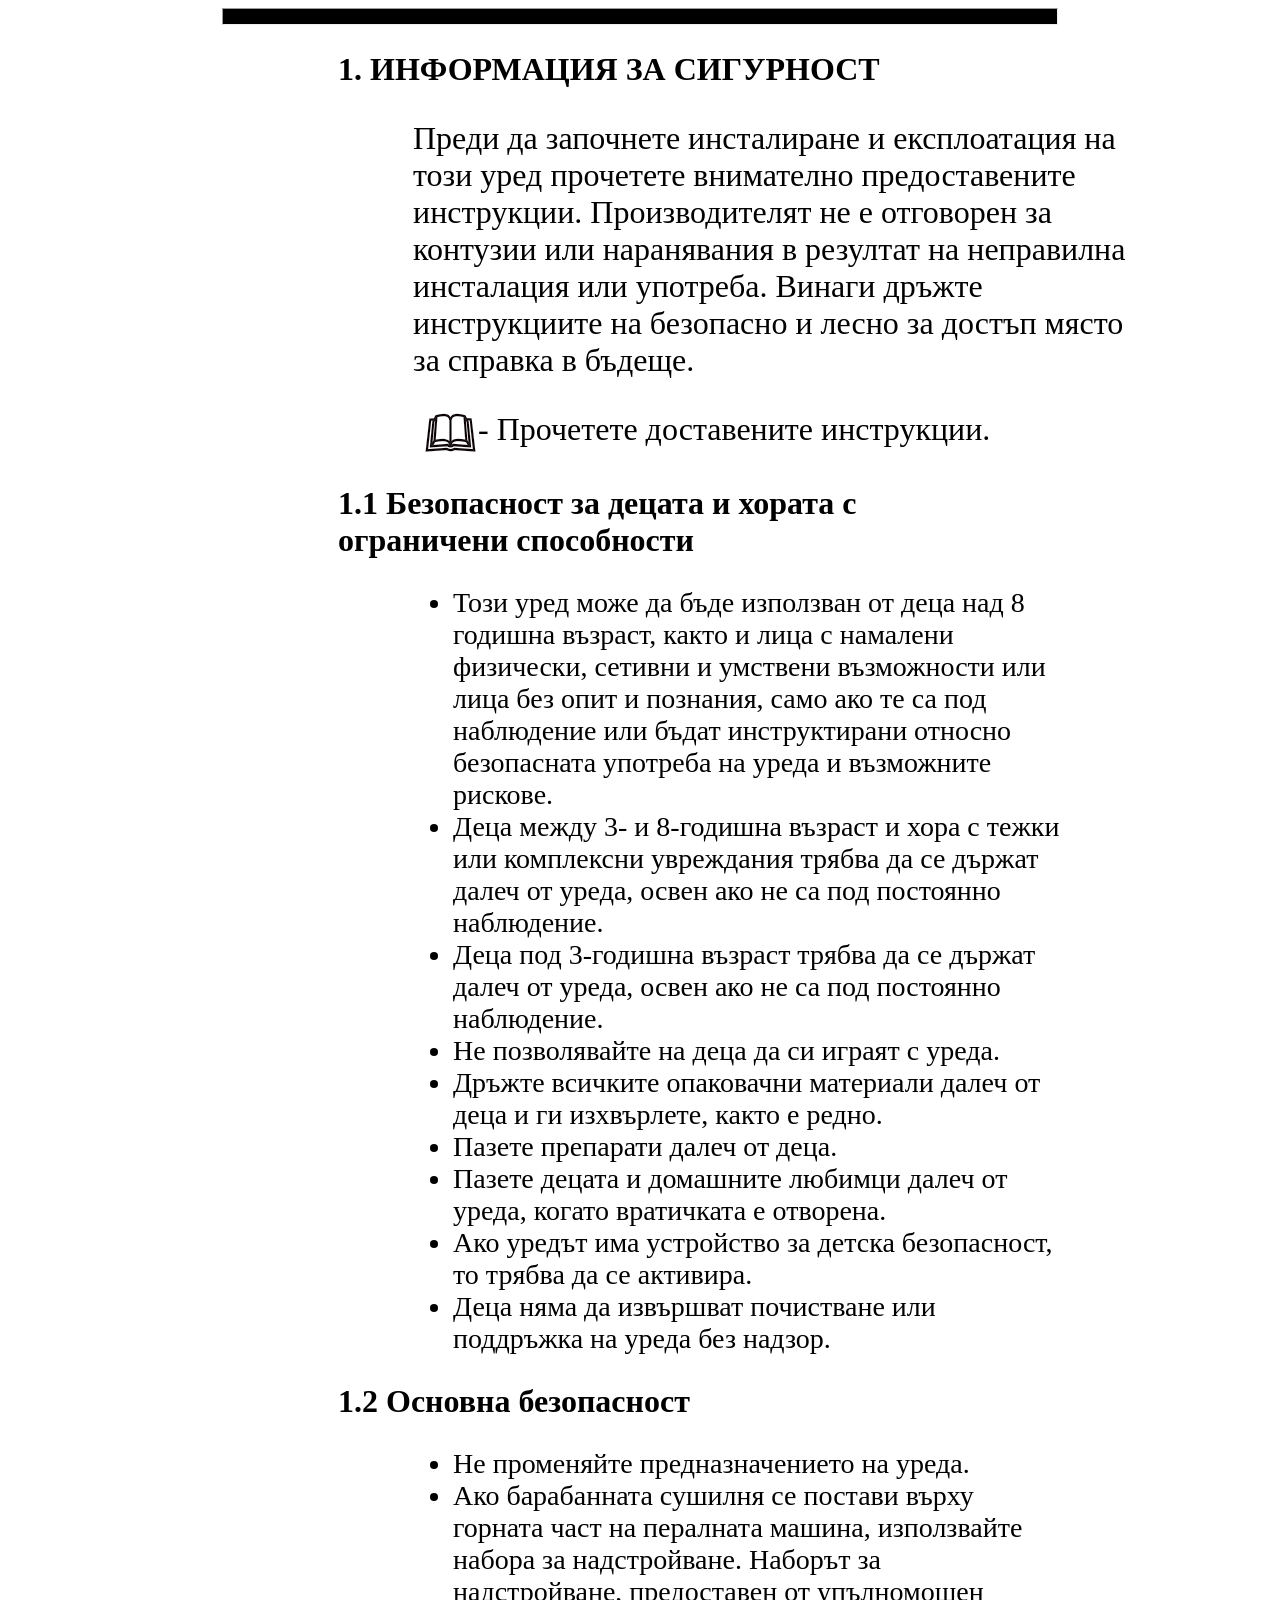
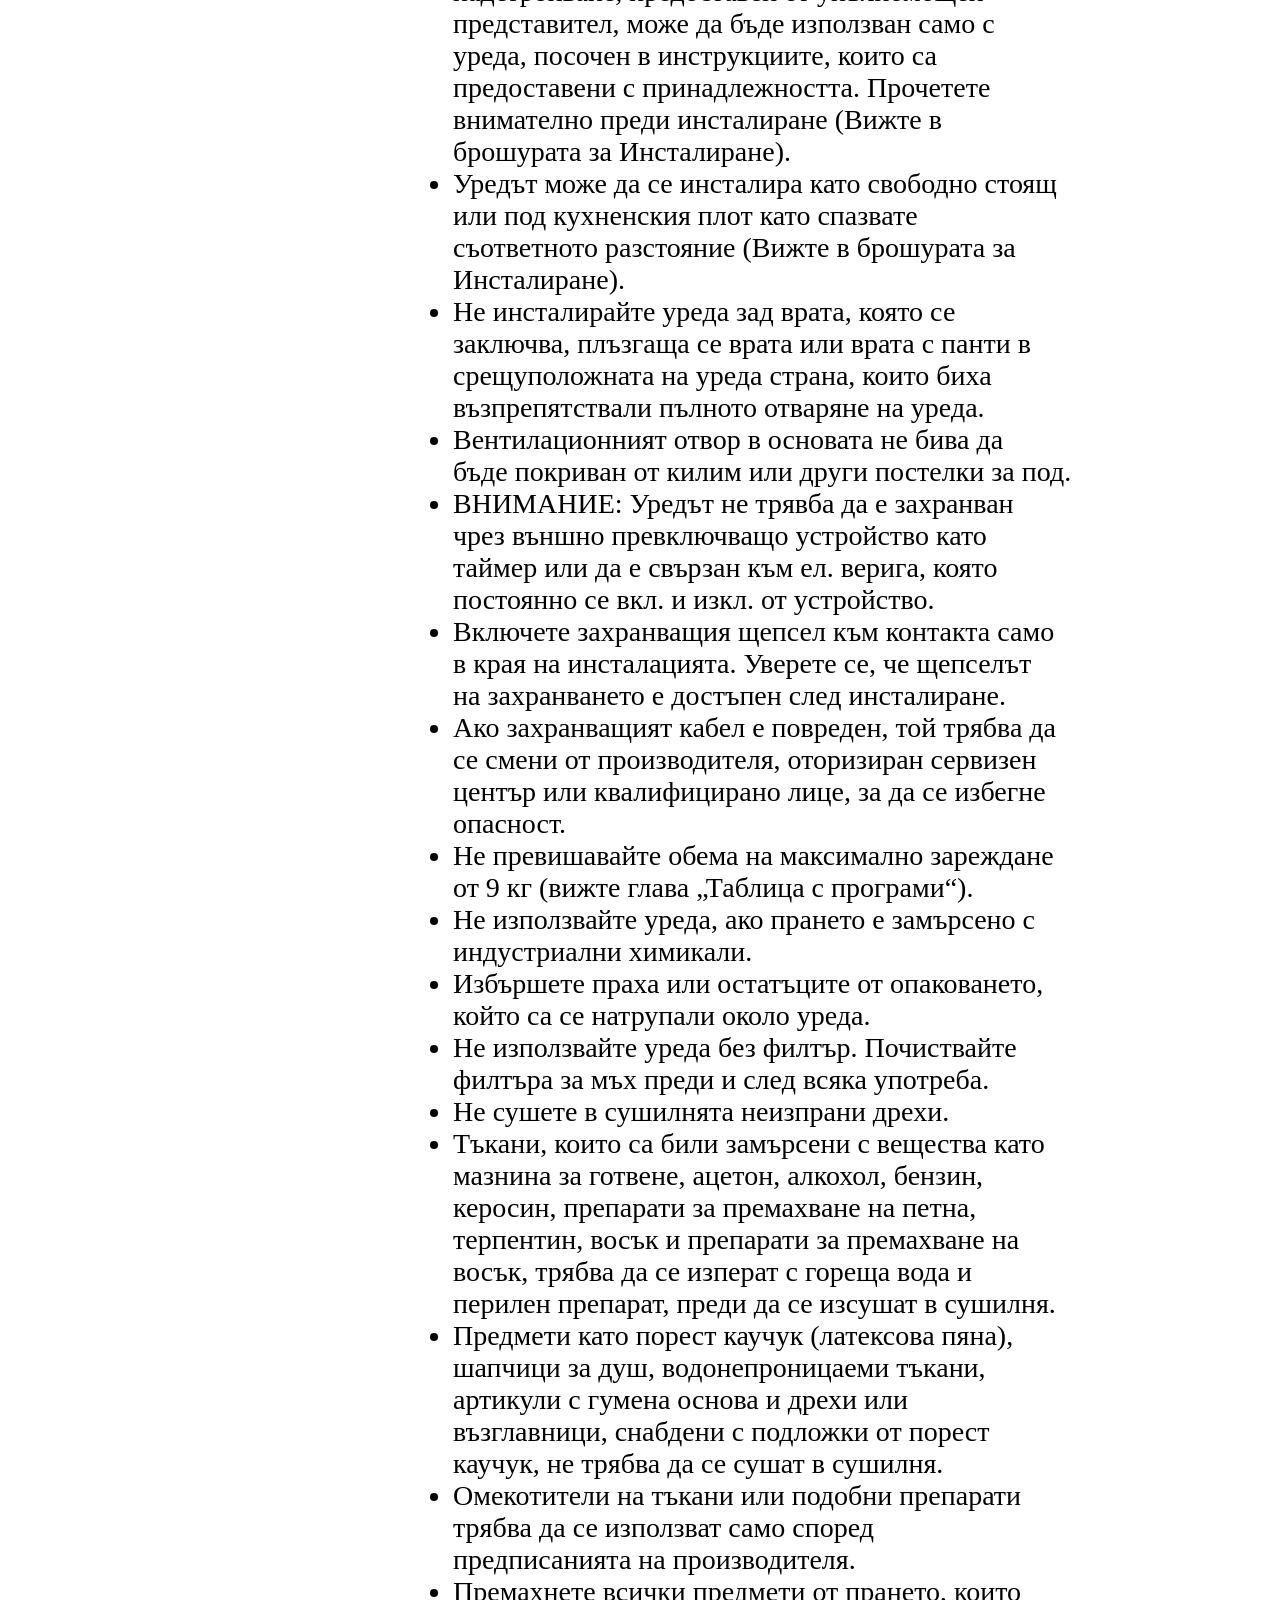
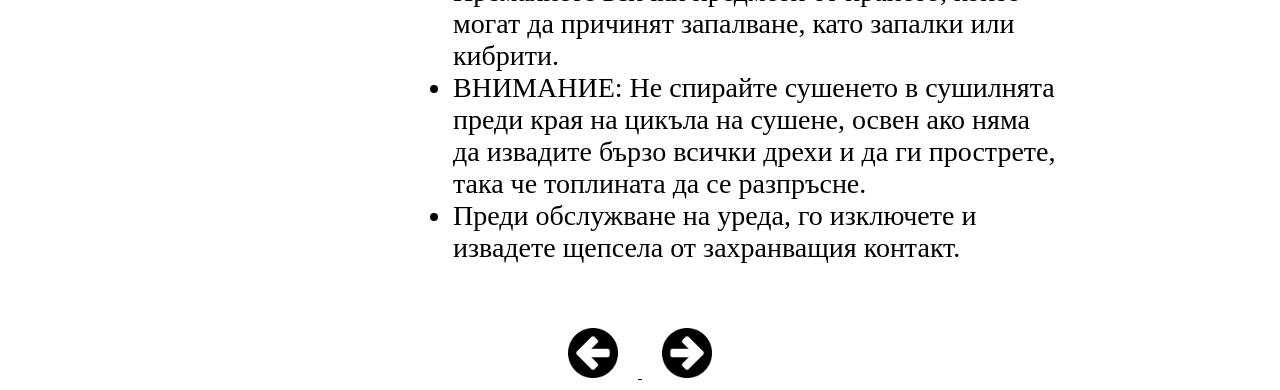
==== Page2.html @ 16ee66df "Project First Commit" ====
﻿<!DOCTYPE html>

<html lang="en" xmlns="http://www.w3.org/1999/xhtml">
<head>
    <meta charset="utf-8" />
    <title>ИНФОРМАЦИЯ ЗА СИГУРНОСТ</title>
    <link rel="stylesheet" href="StyleSheet1.css"/>
</head>
<body>
    <hr style="background-color: black; color: dimgray;" size="17" width="66%" id="ref1"/>
    <br />
    <div id="div3" style="font-size:32px">
        <b>1.&nbsp;ИНФОРМАЦИЯ ЗА СИГУРНОСТ</b>
        <p style="margin-left: 75px">
            Преди да започнете инсталиране и експлоатация на <br />
            този уред прочетете внимателно предоставените <br />
            инструкции. Производителят не е отговорен за <br />
            контузии или наранявания в резултат на неправилна <br />
            инсталация или употреба. Винаги дръжте <br />
            инструкциите на безопасно и лесно за достъп място <br />
            за справка в бъдеще. <br />
        </p>
        <img style="float:left; margin-left:85px" src="Images/Book.png " />- Прочетете доставените инструкции.
        <br />
        <br />
        <b >
            1.1 Безопасност за децата и хората с <br />
            ограничени способности
        </b>
        <ul type="disc" style="font-size: 28px; margin-left: 75px">
            <li>
                Този уред може да бъде използван от деца над 8 <br />
                годишна възраст, както и лица с намалени <br />
                физически, сетивни и умствени възможности или <br />
                лица без опит и познания, само ако те са под <br />
                наблюдение или бъдат инструктирани относно <br />
                безопасната употреба на уреда и възможните <br />
                рискове. <br />
            </li>
            <li>
                Деца между 3- и 8-годишна възраст и хора с тежки <br />
                или комплексни увреждания трябва да се държат <br />
                далеч от уреда, освен ако не са под постоянно <br />
                наблюдение. <br />
            </li>
            <li>
                Деца под 3-годишна възраст трябва да се държат <br />
                далеч от уреда, освен ако не са под постоянно <br />
                наблюдение. <br />
            </li>
            <li>
                Не позволявайте на деца да си играят с уреда. <br />
            </li>
            <li>
                Дръжте всичките опаковачни материали далеч от <br />
                деца и ги изхвърлете, както е редно. <br />
            </li>
            <li>
                Пазете препарати далеч от деца. <br />
            </li>
            <li>
                Пазете децата и домашните любимци далеч от <br />
                уреда, когато вратичката е отворена. <br />
            </li>
            <li>
                Ако уредът има устройство за детска безопасност, <br />
                то трябва да се активира. <br />
            </li>
            <li>
                Деца няма да извършват почистване или <br />
                поддръжка на уреда без надзор. <br />
            </li>
        </ul>
        <b>1.2 Основна безопасност</b>
        <ul type="disc" style="font-size: 28px; margin-left: 75px">
            <li>
                Не променяйте предназначението на уреда. <br />
            </li>
            <li>
                Ако барабанната сушилня се постави върху <br />
                горната част на пералната машина, използвайте <br />
                набора за надстройване. Наборът за <br />
                надстройване, предоставен от упълномощен <br />
                представител, може да бъде използван само с <br />
                уреда, посочен в инструкциите, които са <br />
                предоставени с принадлежността. Прочетете <br />
                внимателно преди инсталиране (Вижте в <br />
                брошурата за Инсталиране). <br />
            </li>
            <li>
                Уредът може да се инсталира като свободно стоящ <br />
                или под кухненския плот като спазвате <br />
                съответното разстояние (Вижте в брошурата за <br />
                Инсталиране).
            </li>
            <li>
                Не инсталирайте уреда зад врата, която се <br />
                заключва, плъзгаща се врата или врата с панти в <br />
                срещуположната на уреда страна, които биха <br />
                възпрепятствали пълното отваряне на уреда. <br />
            </li>
            <li>
                Вентилационният отвор в основата не бива да <br />
                бъде покриван от килим или други постелки за под. <br />
            </li>
            <li>
                ВНИМАНИЕ: Уредът не трявба да е захранван <br />
                чрез външно превключващо устройство като <br />
                таймер или да е свързан към ел. верига, която <br />
                постоянно се вкл. и изкл. от устройство. <br />
            </li>
            <li>
                Включете захранващия щепсел към контакта само <br />
                в края на инсталацията. Уверете се, че щепселът <br />
                на захранването е достъпен след инсталиране. <br />
            </li>
            <li>
                Ако захранващият кабел е повреден, той трябва да <br />
                се смени от производителя, оторизиран сервизен <br />
                център или квалифицирано лице, за да се избегне <br />
                опасност. <br />
            </li>
            <li>
                Не превишавайте обема на максимално зареждане <br />
                от 9 кг (вижте глава „Таблица с програми“). <br />
            </li>
            <li>
                Не използвайте уреда, ако прането е замърсено с <br />
                индустриални химикали. <br />
            </li>
            <li>
                Избършете праха или остатъците от опаковането, <br />
                който са се натрупали около уреда. <br />
            </li>
            <li>
                Не използвайте уреда без филтър. Почиствайте <br />
                филтъра за мъх преди и след всяка употреба. <br />
            </li>
            <li>
                Не сушете в сушилнята неизпрани дрехи. <br />
            </li>
            <li>
                Тъкани, които са били замърсени с вещества като <br />
                мазнина за готвене, ацетон, алкохол, бензин, <br />
                керосин, препарати за премахване на петна, <br />
                терпентин, восък и препарати за премахване на <br />
                восък, трябва да се изперат с гореща вода и <br />
                перилен препарат, преди да се изсушат в сушилня. <br />
            </li>
            <li>
                Предмети като порест каучук (латексова пяна), <br />
                шапчици за душ, водонепроницаеми тъкани, <br />
                артикули с гумена основа и дрехи или <br />
                възглавници, снабдени с подложки от порест <br />
                каучук, не трябва да се сушат в сушилня. <br />
            </li>
            <li>
                Омекотители на тъкани или подобни препарати <br />
                трябва да се използват само според <br />
                предписанията на производителя. <br />
            </li>
            <li>
                Премахнете всички предмети от прането, които <br />
                могат да причинят запалване, като запалки или <br />
                кибрити. <br />
            </li>
            <li>
                ВНИМАНИЕ: Не спирайте сушенето в сушилнята <br />
                преди края на цикъла на сушене, освен ако няма <br />
                да извадите бързо всички дрехи и да ги прострете, <br />
                така че топлината да се разпръсне. <br />
            </li>
            <li>
                Преди обслужване на уреда, го изключете и <br />
                извадете щепсела от захранващия контакт. <br />
            </li>
        </ul>
    </div>
    <br />
    <br />
    <div align="center">
        <a href="MainPage.html">
            <img src="Images/PreviousPage.png" height="50" width="50" hspace="20" title="Ръководство за употреба"/>
        </a>
        <a href="Page3.html">
            <img src="Images/NextPage.png" height="50" width="50" hspace="20" title="ИНСТРУКЦИИ ЗА БЕЗОПАСНОСТ"/>
        </a>
    </div>
</body>
</html>
---- StyleSheet1.css ----
﻿body {
   
}
#div1{
    margin-right: 330px;
}
#div2{
    margin-left: 330px;
}
#div3 {
    margin-left: 330px;
}
#div3list{
    margin-left: 50px;
}
#paragraph1{
    margin-left: 392px;
}
dd{
    font-size: 21px;
}

a{
    color: black;
}

#div4 {
    margin-left: 330px;
}
#paragraph2 {
    margin-left: 392px;
}
#reference:link
{
    text-decoration: none;
}


#reference:visited {
    text-decoration: none;
}


#reference:hover {
    text-decoration: none;
}


#reference:active {
    text-decoration: none;
}

#textleft{
    width: 50%;
    float: left;
}
#textright{
    width: 50%;
    float: right;
}
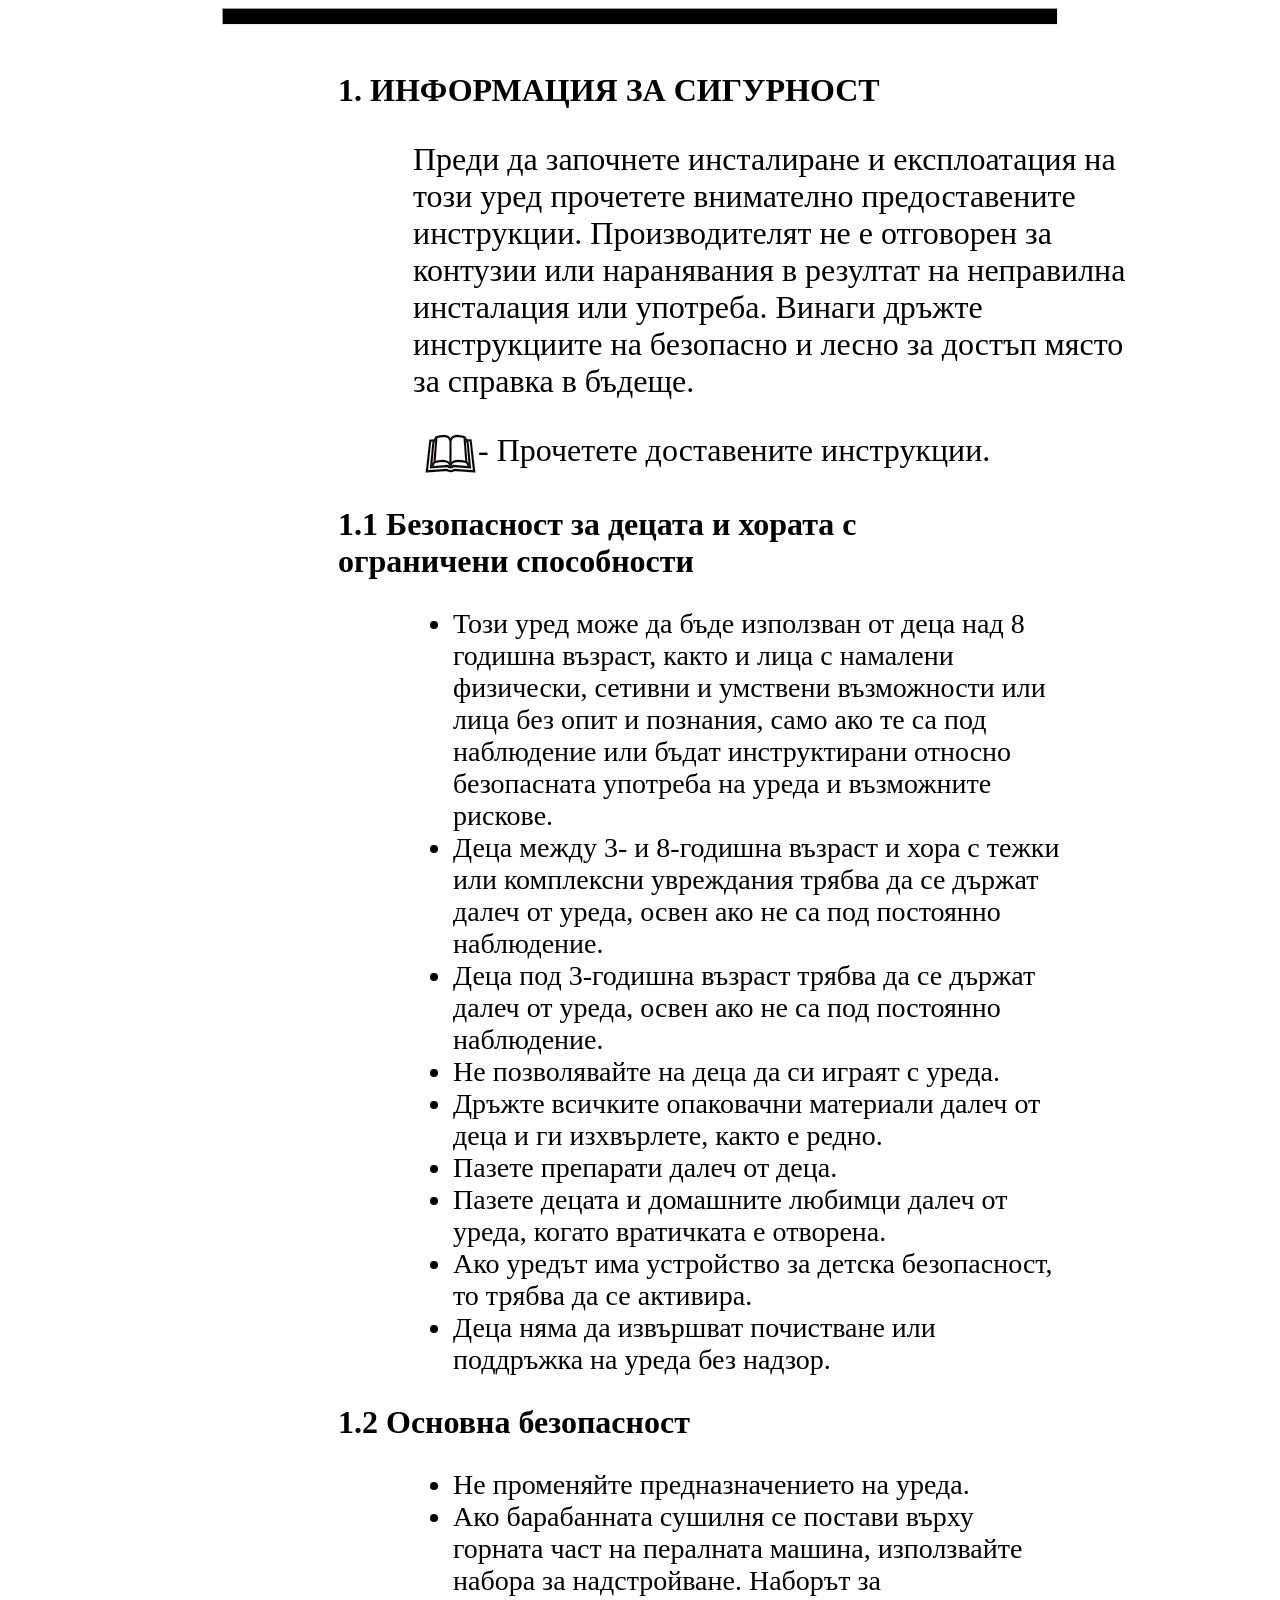
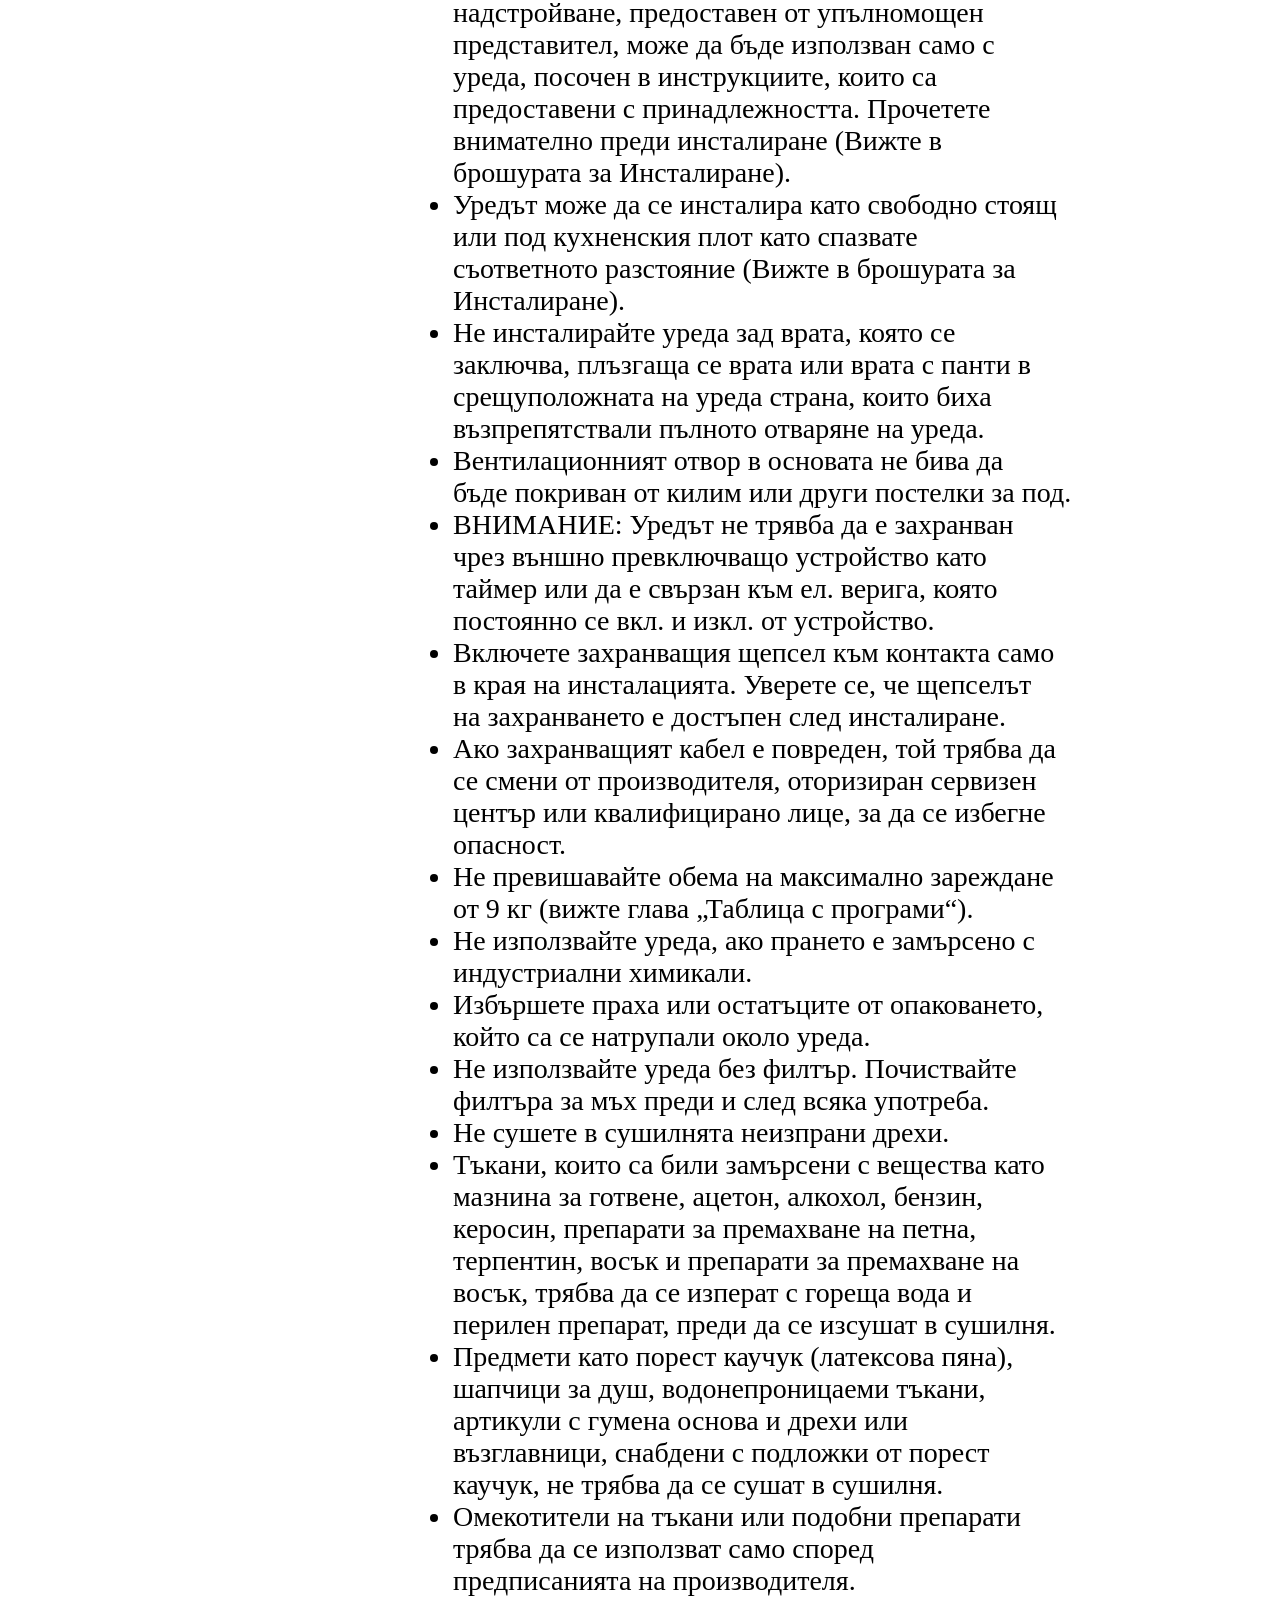
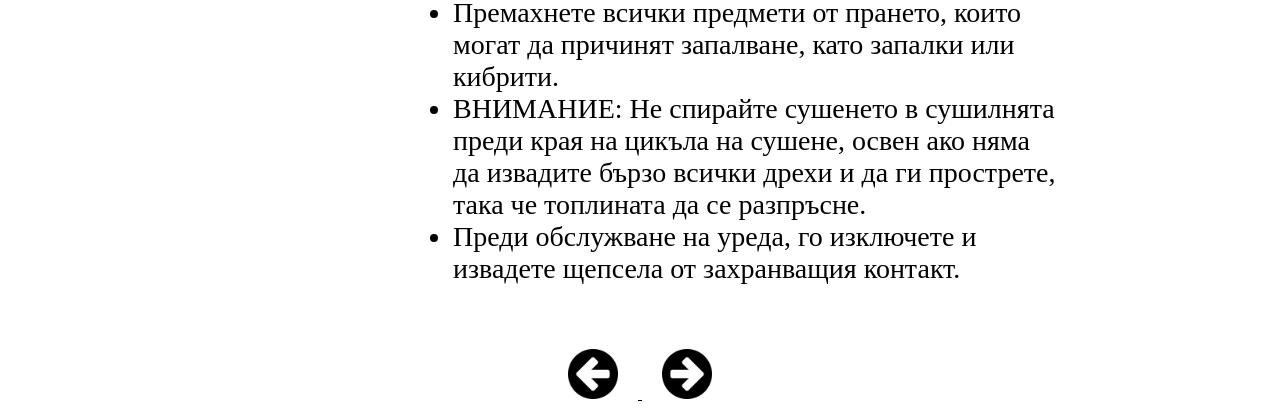
==== commit b6fd904a: "Added Header tags" ====
--- a/Page2.html
+++ b/Page2.html
@@ -9,8 +9,8 @@
 <body>
     <hr style="background-color: black; color: dimgray;" size="17" width="66%" id="ref1"/>
     <br />
-    <div id="div3" style="font-size:32px">
-        <b>1.&nbsp;ИНФОРМАЦИЯ ЗА СИГУРНОСТ</b>
+    <div id="div3" style="font-size:32px" width="66.6%">
+        <h1 style="font-size: 32px"><b>1.&nbsp;ИНФОРМАЦИЯ ЗА СИГУРНОСТ</b></h1>
         <p style="margin-left: 75px">
             Преди да започнете инсталиране и експлоатация на <br />
             този уред прочетете внимателно предоставените <br />
@@ -178,7 +178,7 @@
     </div>
     <br />
     <br />
-    <div align="center">
+    <div align="center"  width="66.6%">
         <a href="MainPage.html">
             <img src="Images/PreviousPage.png" height="50" width="50" hspace="20" title="Ръководство за употреба"/>
         </a>
--- a/StyleSheet1.css
+++ b/StyleSheet1.css
@@ -1,5 +1,5 @@
 ﻿body {
-   
+    
 }
 #div1{
     margin-right: 330px;
